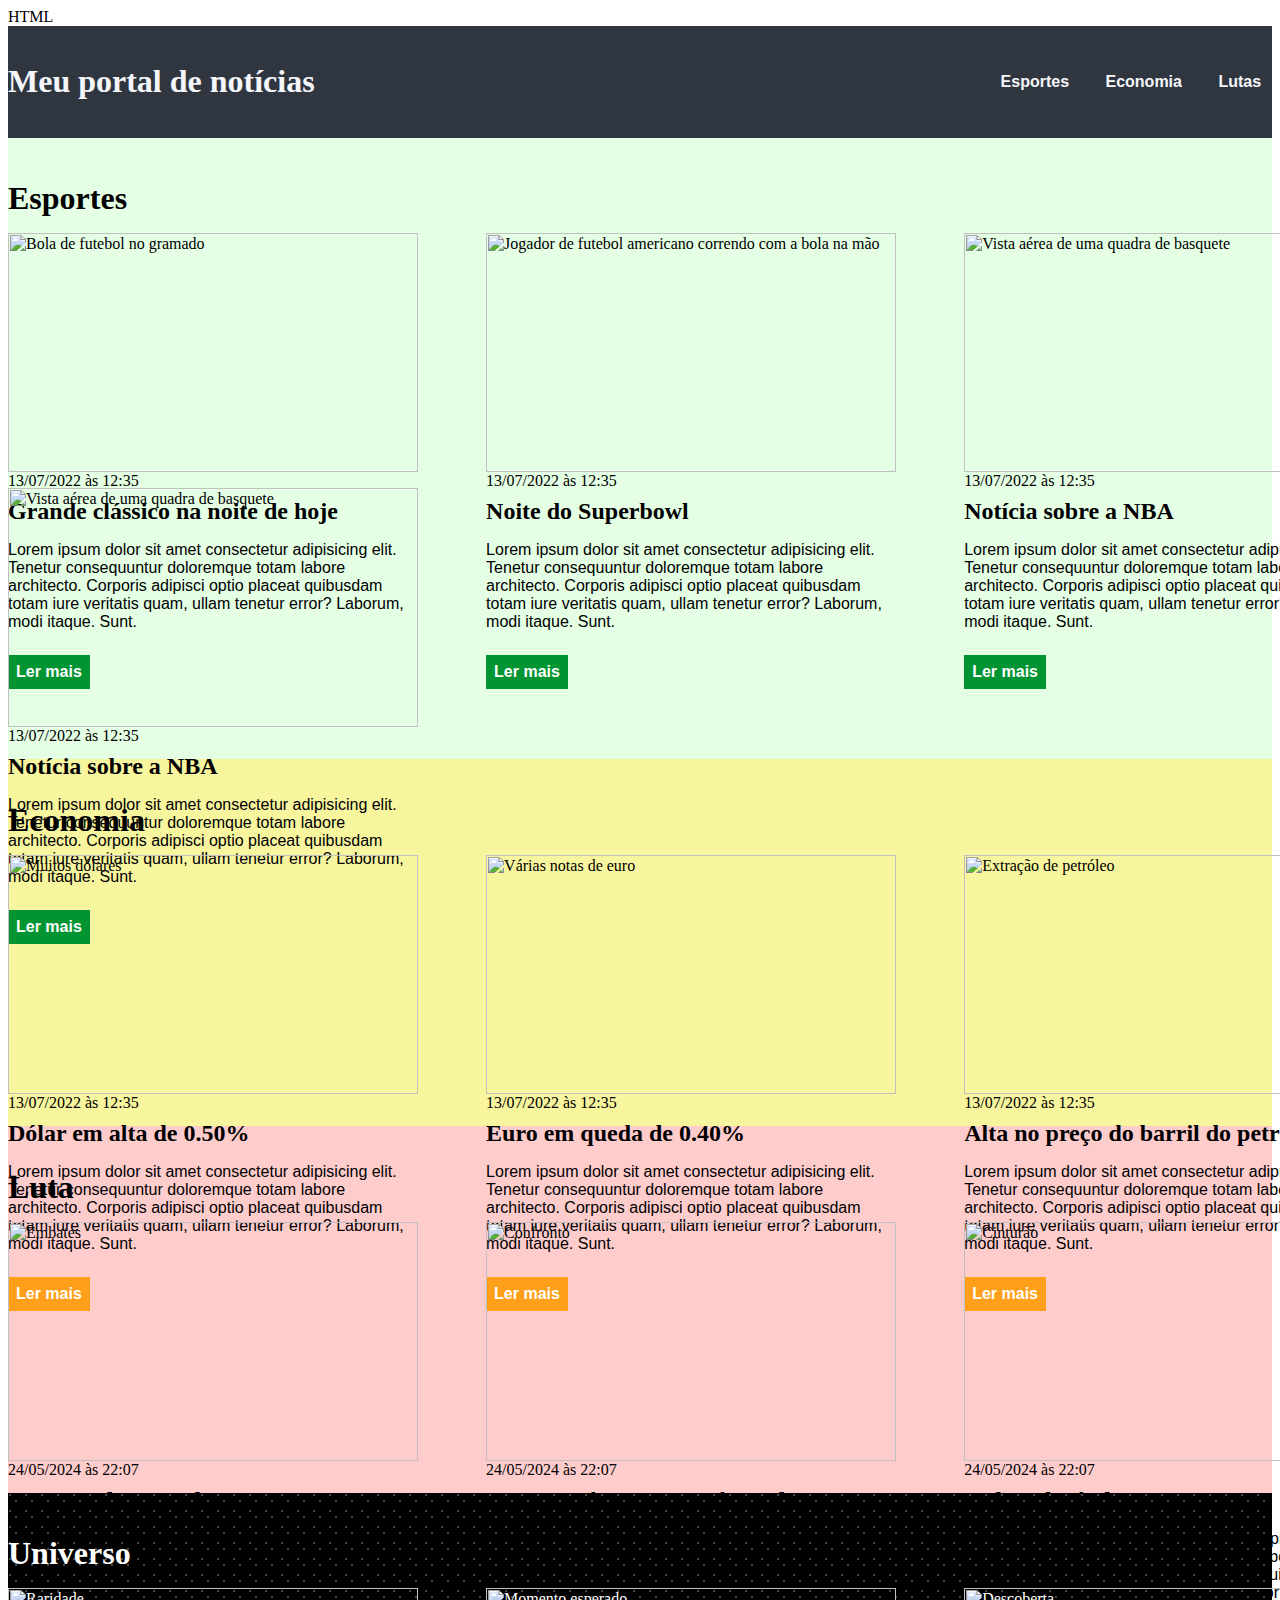
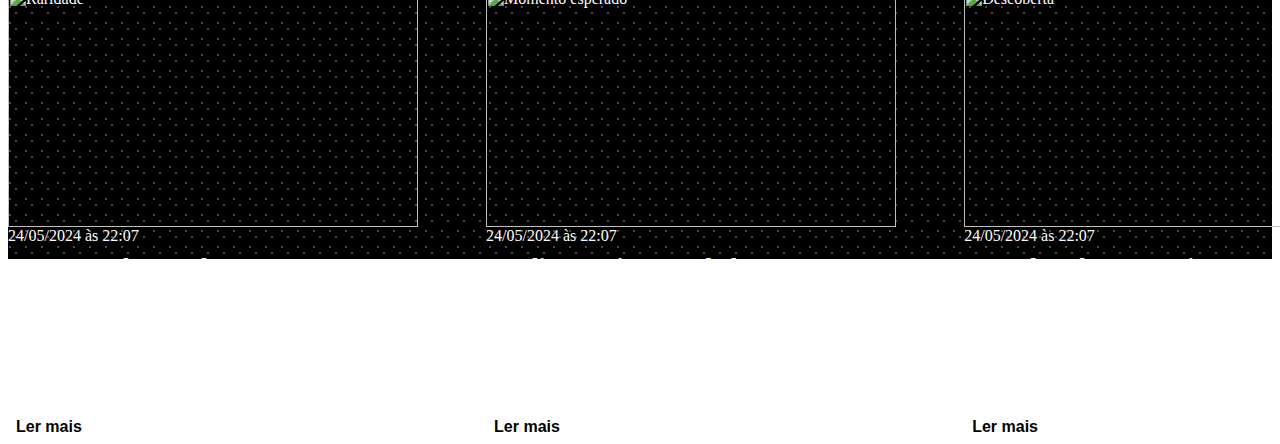
==== css/index.html @ 849e77d4 "Adicionando seções de luta e universo com novas cores e notícias" ====
HTML

<!DOCTYPE html>
<html lang="pt-BR">
<head>
    <meta charset="UTF-8">
    <meta http-equiv="X-UA-Compatible" content="IE=edge">
    <meta name="viewport" content="width=device-width, initial-scale=1.0">
    <title>Meu portal de notícias</title>
    <link rel="stylesheet" href="./main.css" />
</head>
<body>
    <header>
        <div class="container">
            <h1>Meu portal de notícias</h1>
            <nav>
                <ul>
                    <li>
                        <a href="#sports" title="Ir para a seção de esportes">Esportes</a>
                    </li>
                    <li>
                        <a href="#economy" title="Ir para a seção de notícias">Economia</a>
                    </li>
                    <li>
                        <a href="#fight" title="Ir para a seção de esportes">Lutas</a>
                    </li>
                    <li>
                        <a href="#universy" title="Ir para a seção de notícias">Universo</a>
                    </li>
                </ul>
            </nav>
        </div>
    </header>
    <section id="sports">
        <div class="container">
            <h2>Esportes</h2>
            <div class="articles">
                <article>
                    <img src="./imagens/futebol.jpg" alt="Bola de futebol no gramado" />
                    <header>
                        <time class="creation-date">13/07/2022 às 12:35</time>
                    </header>
                    <h3>Grande clássico na noite de hoje</h3>
                    <p>
                        Lorem ipsum dolor sit amet consectetur adipisicing elit. Tenetur consequuntur doloremque totam labore architecto. Corporis adipisci optio placeat quibusdam totam iure veritatis quam, ullam tenetur error? Laborum, modi itaque. Sunt.
                    </p>
                    <a href="#" title="Leia a notícia completa">Ler mais</a>
                </article>
                <article>
                    <img src="./imagens/futebol-americano.jpg" alt="Jogador de futebol americano correndo com a bola na mão" />
                    <header>
                        <time>13/07/2022 às 12:35</time>
                    </header>
                    <h3>Noite do Superbowl</h3>
                    <p>
                        Lorem ipsum dolor sit amet consectetur adipisicing elit. Tenetur consequuntur doloremque totam labore architecto. Corporis adipisci optio placeat quibusdam totam iure veritatis quam, ullam tenetur error? Laborum, modi itaque. Sunt.
                    </p>
                    <a href="#" title="Leia a notícia completa">Ler mais</a>
                </article>
                <article>
                    <img src="./imagens/basquete.jpg" title="Vista aérea de uma quadra de basquete" />
                    <header>
                        <time>13/07/2022 às 12:35</time>
                    </header>
                    <h3>Notícia sobre a NBA</h3>
                    <p>
                        Lorem ipsum dolor sit amet consectetur adipisicing elit. Tenetur consequuntur doloremque totam labore architecto. Corporis adipisci optio placeat quibusdam totam iure veritatis quam, ullam tenetur error? Laborum, modi itaque. Sunt.
                    </p>
                    <a href="#" title="Leia a notícia completa">Ler mais</a>
                </article>
                <article>
                    <img src="./imagens/basquete.jpg" title="Vista aérea de uma quadra de basquete" />
                    <header>
                        <time>13/07/2022 às 12:35</time>
                    </header>
                    <h3>Notícia sobre a NBA</h3>
                    <p>
                        Lorem ipsum dolor sit amet consectetur adipisicing elit. Tenetur consequuntur doloremque totam labore architecto. Corporis adipisci optio placeat quibusdam totam iure veritatis quam, ullam tenetur error? Laborum, modi itaque. Sunt.
                    </p>
                    <a href="#" title="Leia a notícia completa">Ler mais</a>
                </article>
            </div>
        </div>
    </section>
    <section id="economy">
        <div class="container">
            <h2>Economia</h2>
            <div class="articles">
                <article>
                    <img src="./imagens/dolares.jpg" alt="Muitos dólares" />
                    <header>
                        <time>13/07/2022 às 12:35</time>
                    </header>
                    <h3>Dólar em alta de 0.50%</h3>
                    <p>
                        Lorem ipsum dolor sit amet consectetur adipisicing elit. Tenetur consequuntur doloremque totam labore architecto. Corporis adipisci optio placeat quibusdam totam iure veritatis quam, ullam tenetur error? Laborum, modi itaque. Sunt.
                    </p>
                    <a href="#" title="Leia a notícia completa">Ler mais</a>
                </article>
                <article>
                    <img src="./imagens/euro.jpg" alt="Várias notas de euro" />
                    <header>
                        <time>13/07/2022 às 12:35</time>
                    </header>
                    <h3>Euro em queda de 0.40%</h3>
                    <p>
                        Lorem ipsum dolor sit amet consectetur adipisicing elit. Tenetur consequuntur doloremque totam labore architecto. Corporis adipisci optio placeat quibusdam totam iure veritatis quam, ullam tenetur error? Laborum, modi itaque. Sunt.
                    </p>
                    <a href="#" title="Leia a notícia completa">Ler mais</a>
                </article>
                <article>
                    <img src="./imagens/petroleo.jpg" alt="Extração de petróleo" />
                    <header>
                        <time>13/07/2022 às 12:35</time>
                    </header>
                    <h3>Alta no preço do barril do petróleo</h3>
                    <p>
                        Lorem ipsum dolor sit amet consectetur adipisicing elit. Tenetur consequuntur doloremque totam labore architecto. Corporis adipisci optio placeat quibusdam totam iure veritatis quam, ullam tenetur error? Laborum, modi itaque. Sunt.
                    </p>
                    <a href="#" title="Leia a notícia completa">Ler mais</a>
                </article>
            </div>
        </div>
    </section>
    <section id="fight">
        <div class="container">
            <h2>Luta</h2>
            <div class="articles">
                <article>
                    <img src="./imagens/embates.jpg" alt="Embates" />
                    <header>
                        <time>24/05/2024 às 22:07</time>
                    </header>
                    <h3>Acompanhe os embates</h3>
                    <p>
                        Lorem ipsum dolor sit amet consectetur adipisicing elit. Tenetur consequuntur doloremque totam labore architecto. Corporis adipisci optio placeat quibusdam totam iure veritatis quam, ullam tenetur error? Laborum, modi itaque. Sunt.
                    </p>
                    <a href="#" title="Leia a notícia completa">Ler mais</a>
                </article>
                <article>
                    <img src="./imagens/punch.jpg" alt="Confronto" />
                    <header>
                        <time>24/05/2024 às 22:07</time>
                    </header>
                    <h3>Quem será que vencerá esta luta?</h3>
                    <p>
                        Lorem ipsum dolor sit amet consectetur adipisicing elit. Tenetur consequuntur doloremque totam labore architecto. Corporis adipisci optio placeat quibusdam totam iure veritatis quam, ullam tenetur error? Laborum, modi itaque. Sunt.
                    </p>
                    <a href="#" title="Leia a notícia completa">Ler mais</a>
                </article>
                <article>
                    <img src="./imagens/revenge.jpg" alt="Cinturão" />
                    <header>
                        <time>24/05/2024 às 22:07</time>
                    </header>
                    <h3>Defesa de título</h3>
                    <p>
                        Lorem ipsum dolor sit amet consectetur adipisicing elit. Tenetur consequuntur doloremque totam labore architecto. Corporis adipisci optio placeat quibusdam totam iure veritatis quam, ullam tenetur error? Laborum, modi itaque. Sunt.
                    </p>
                    <a href="#" title="Leia a notícia completa">Ler mais</a>
                </article>
            </div>
        </div>
    </section>
    <section id="universy">
        <div class="container">
            <h2>Universo</h2>
            <div class="articles">
                <article>
                    <img src="./imagens/aurora.jpg" alt="Raridade" />
                    <header>
                        <time>24/05/2024 às 22:07</time>
                    </header>
                    <h3>Auroras pelo mundo</h3>
                    <p>
                        Lorem ipsum dolor sit amet consectetur adipisicing elit. Tenetur consequuntur doloremque totam labore architecto. Corporis adipisci optio placeat quibusdam totam iure veritatis quam, ullam tenetur error? Laborum, modi itaque. Sunt.
                    </p>
                    <a href="#" title="Leia a notícia completa">Ler mais</a>
                </article>
                <article>
                    <img src="./imagens/eclipse.jpg" alt="Momento esperado" />
                    <header>
                        <time>24/05/2024 às 22:07</time>
                    </header>
                    <h3>O eclipse mais aguardado</h3>
                    <p>
                        Lorem ipsum dolor sit amet consectetur adipisicing elit. Tenetur consequuntur doloremque totam labore architecto. Corporis adipisci optio placeat quibusdam totam iure veritatis quam, ullam tenetur error? Laborum, modi itaque. Sunt.
                    </p>
                    <a href="#" title="Leia a notícia completa">Ler mais</a>
                </article>
                <article>
                    <img src="./imagens/via.jpg" alt="Descoberta" />
                    <header>
                        <time>24/05/2024 às 22:07</time>
                    </header>
                    <h3>Nova descoberta na Via-Lactea</h3>
                    <p>
                        Lorem ipsum dolor sit amet consectetur adipisicing elit. Tenetur consequuntur doloremque totam labore architecto. Corporis adipisci optio placeat quibusdam totam iure veritatis quam, ullam tenetur error? Laborum, modi itaque. Sunt.
                    </p>
                    <a href="#" title="Leia a notícia completa">Ler mais</a>
                </article>
            </div>
        </div>
    </section>
</body>
</html>
---- css/main.css ----
CSS

*{
    box-sizing: border-box;
    margin: 0;
    padding: 0;
}

body > header{
    background-color: #2f3640;
    padding: 16px 0;
    color: #f5f6fa;
}

header .container{
    display: flex;
    align-items: center;
    justify-content: space-between;
}

header li {
    display: inline;
    font-family: Arial, Helvetica, sans-serif;
    font-weight: bold;
    margin-left: 16px;
}

header li a {
    color: #f5f6fa;
    text-decoration: none;
    padding: 8px;
}

.container {
    width: 1366px;
    margin: 0 auto;
}

.articles {
    display: flex;
    flex-wrap: wrap;
    justify-content: space-between;
}

.articles article img{
    /* height: 180px;*/
    width: 100%;
}

.articles article {
    width: 30%;
}

section {
    padding: 16px 0;
}

section h2, 
.articles article {
    margin-bottom: 16px;
}

.articles article h3 {
    margin-top: 8px;
    margin-bottom: 8px;
}

.articles article a {
    background-color: blue;
    color: #fff;
    padding: 8px;
    display: inline-block;
    text-decoration: none;
    font-weight: bold;
    margin-top: 8px;
}

.articles article a:hover {
    text-decoration: underline;
}

.articles article p, 
.articles article a {
    font-family: Arial, Helvetica, sans-serif;
}

.articles article h3 {
    font-size: 24px;
}

section h2 {
    font-size: 32px;
}

#sports {
    background-color: rgba(0, 255, 0, 0.1);
}

#sports .articles article a {
    background-color: #009432;
}

#economy {
    background-color: #f8f59f;
}

#economy .articles article a {
    background-color: #ff9f1a;
}

#fight {
    background-color: #ffcccc;
}

#fight h2 {
    position: relative;
}

#fight {
    background-color: #ffcccc; 
}

#fight .articles article a {
    background-color: #ff1a1a; 
}


#universy {
    background-color: #000;
    color: #fff;
    position: relative;
}


#universy .articles article a {
    background-color: #fff;
    color: #000;
}

#universy {
    background-image: radial-gradient(#fff, transparent 1px), radial-gradient(#fff, transparent 1px);
    background-size: 16px 16px;
    background-position: 0 0, 10px 10px;
}
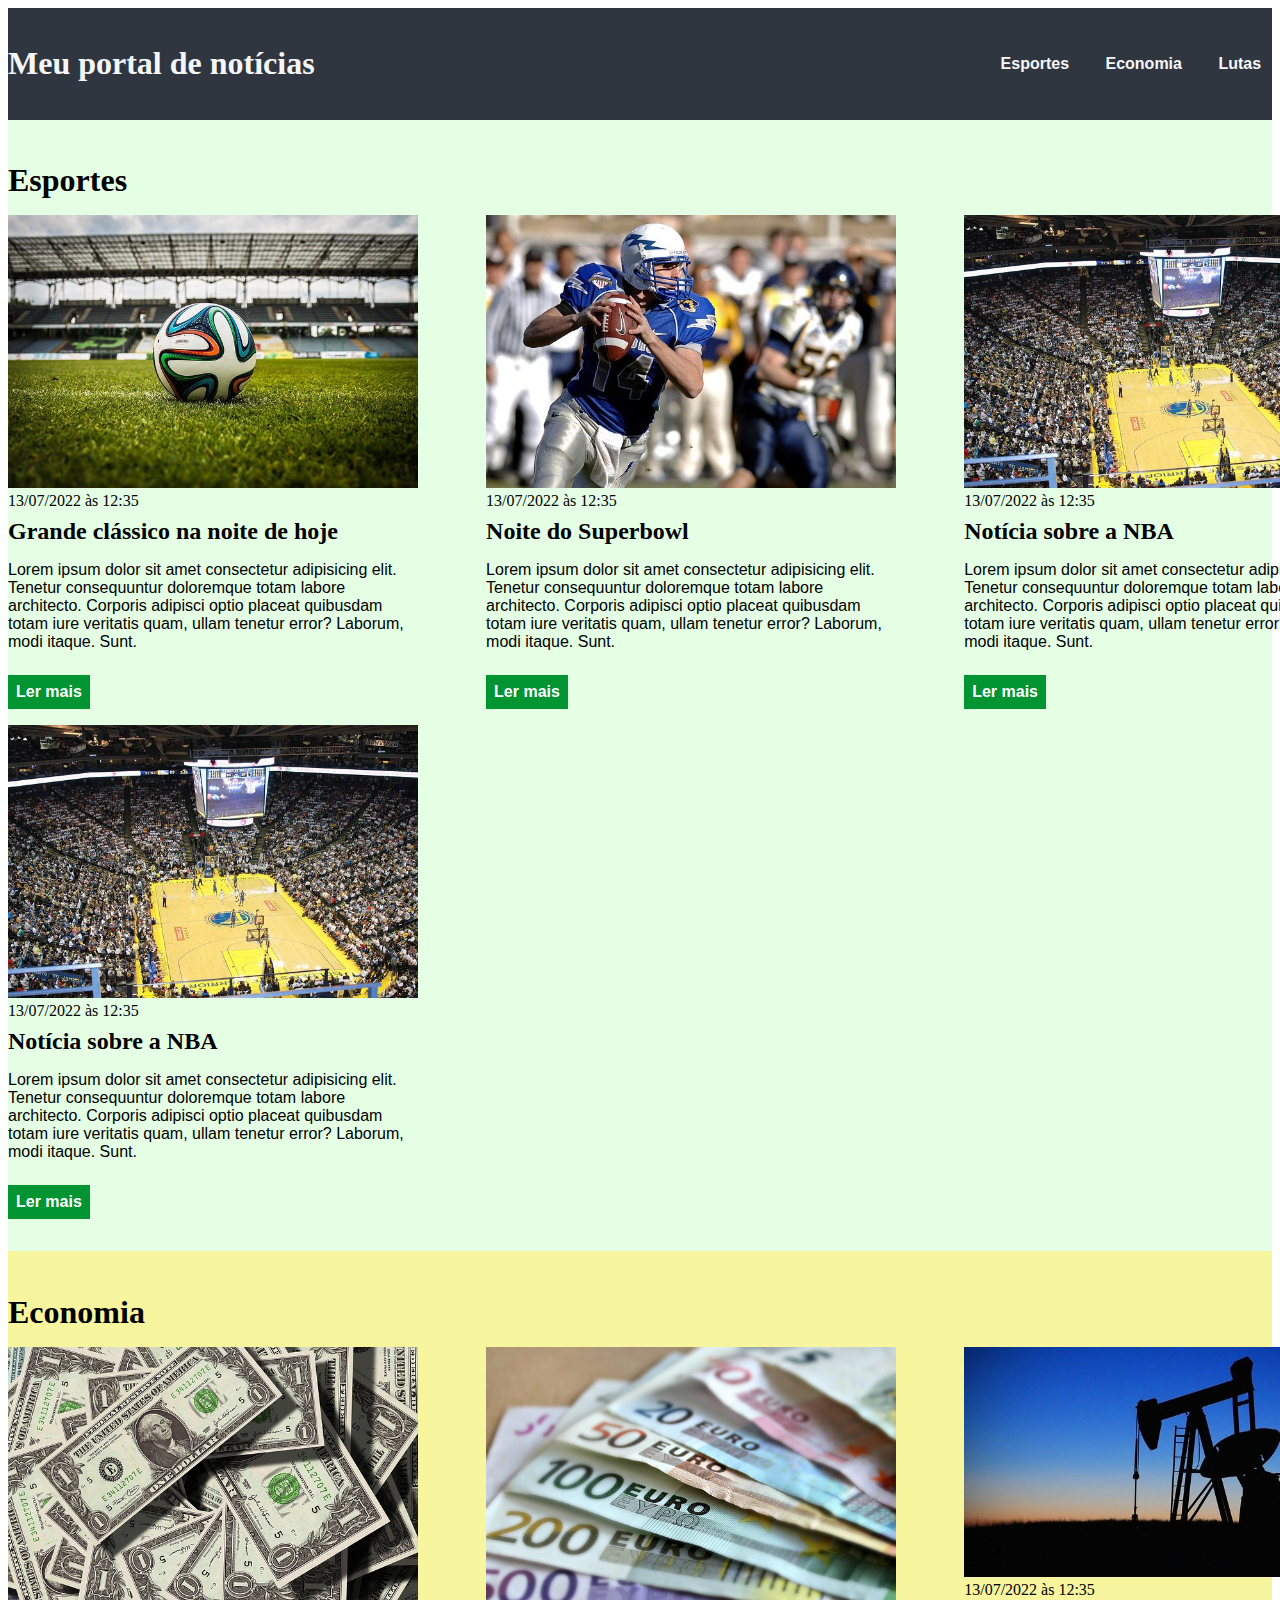
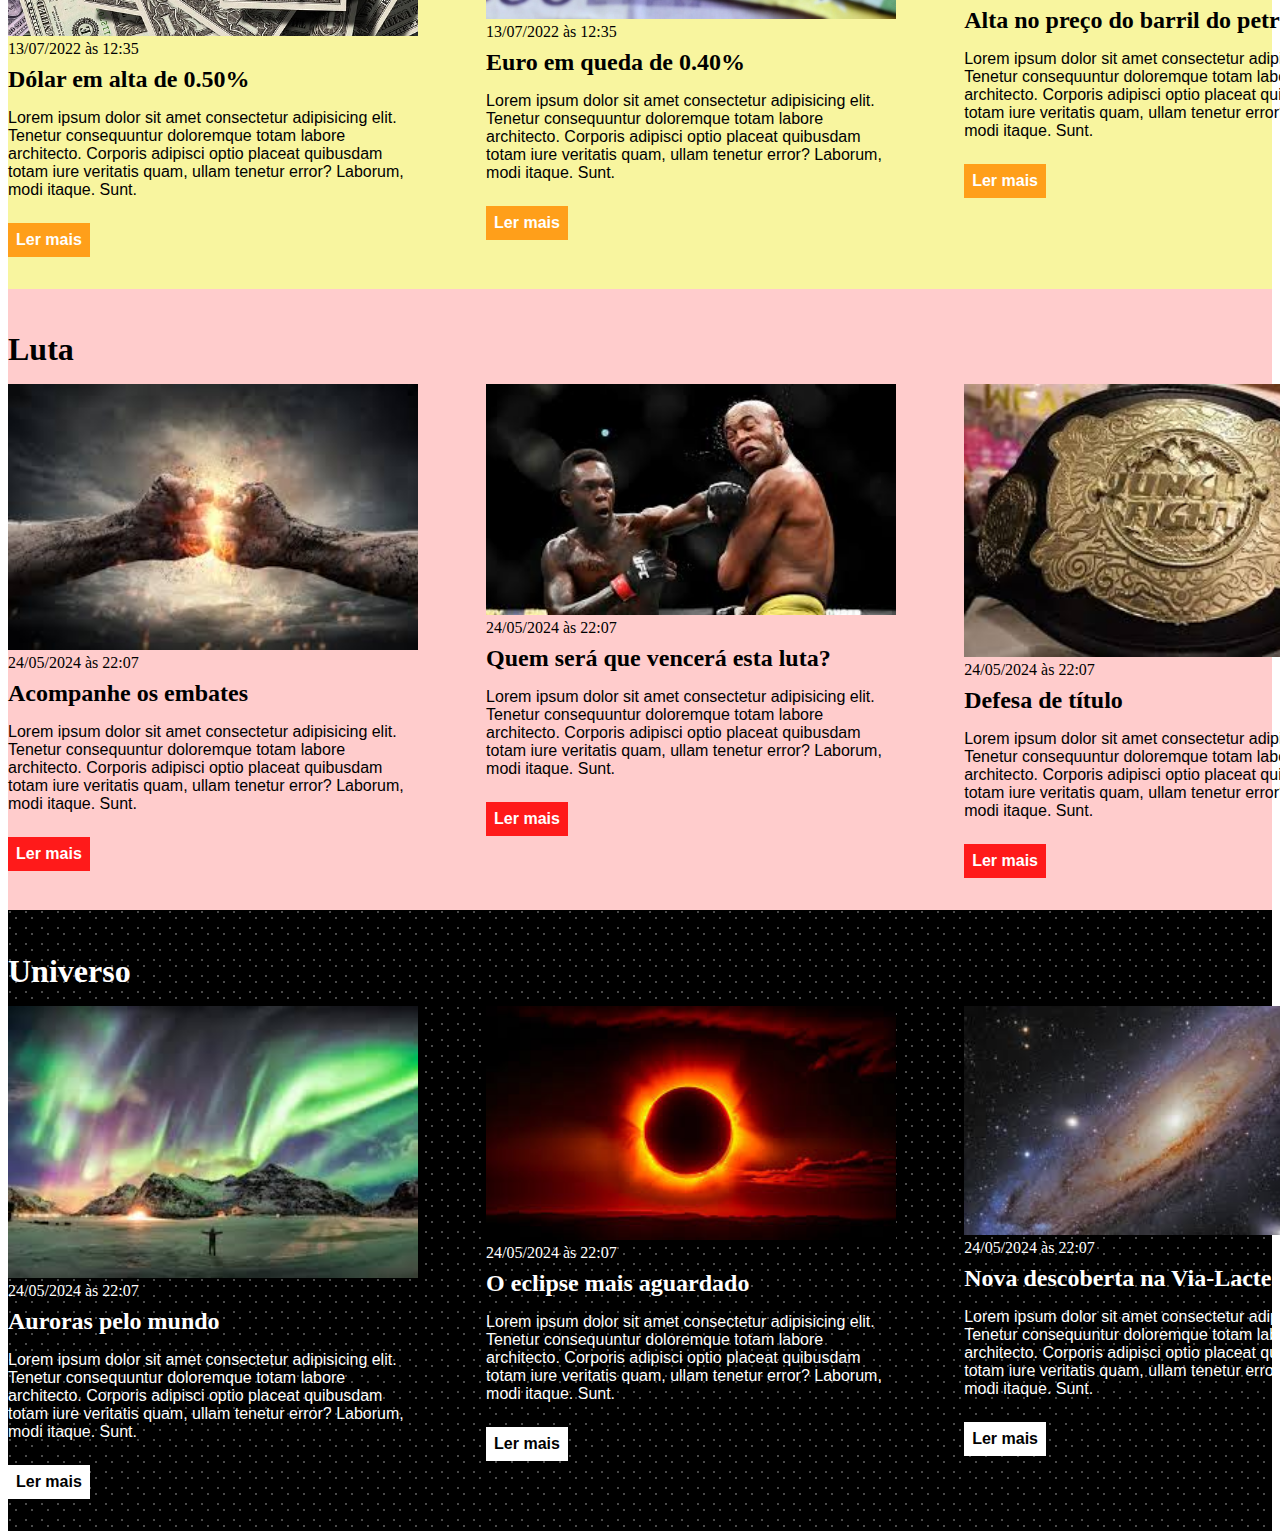
==== commit 25e80cf1: "index.html" ====
--- a/css/index.html
+++ b/css/index.html
@@ -1,5 +1,3 @@
-HTML
-
 <!DOCTYPE html>
 <html lang="pt-BR">
 <head>
